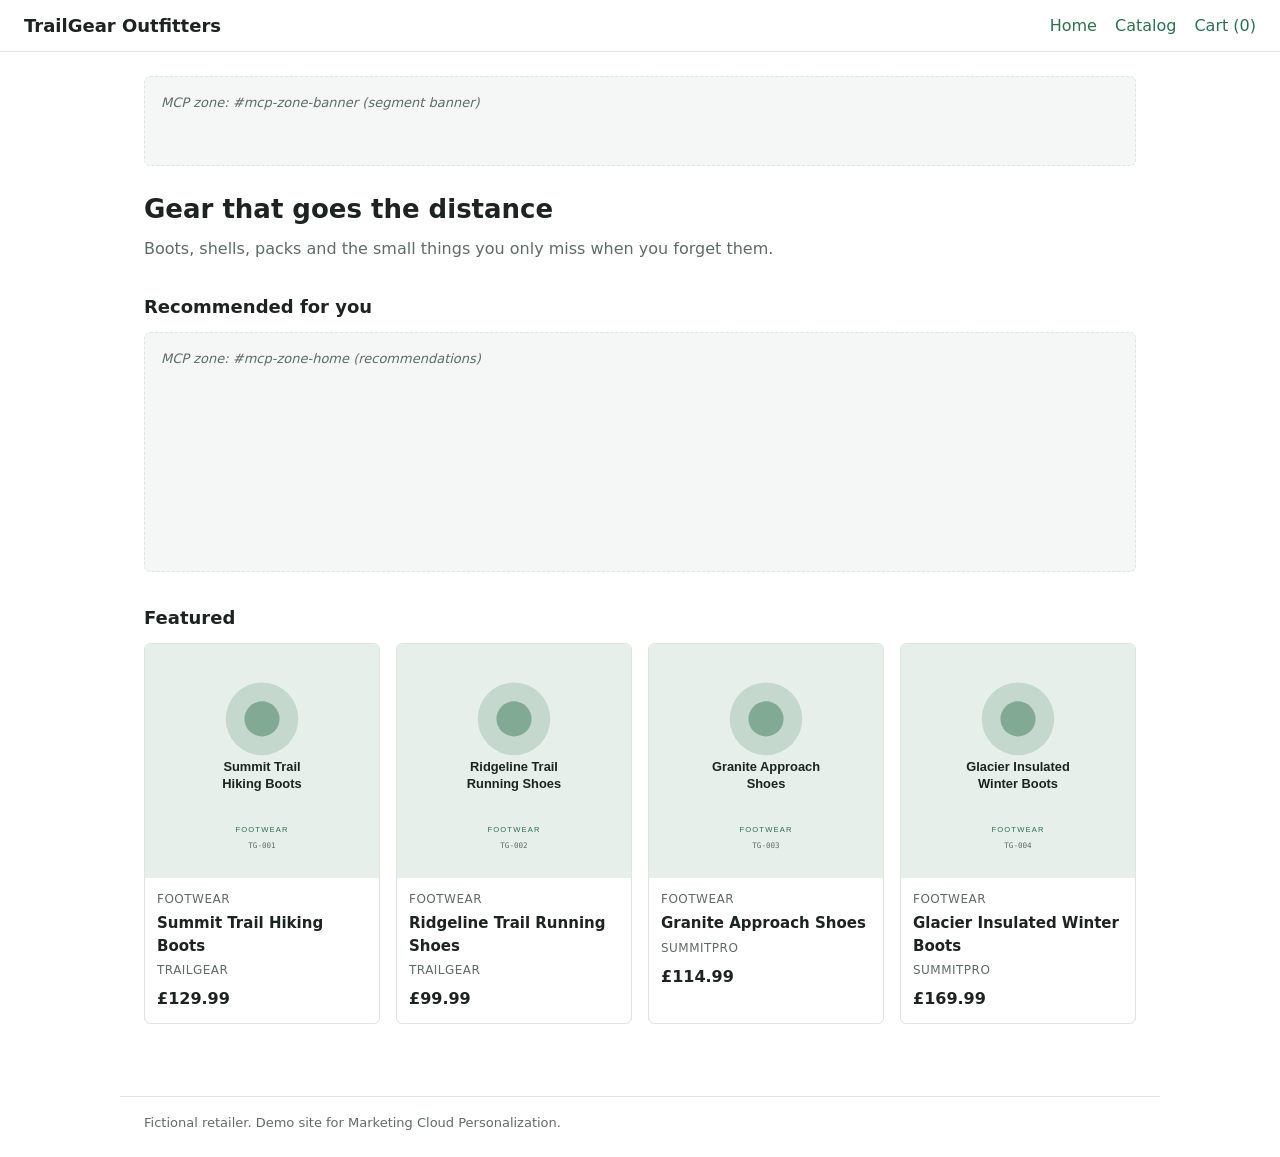
==== index.html @ 49e3cf43 "Restructure" ====
<!DOCTYPE html>
<html lang="en">
<head>
<meta charset="utf-8">
<meta name="viewport" content="width=device-width, initial-scale=1">
<title>TrailGear Outfitters</title>
<link rel="stylesheet" href="assets/css/style.css">
<!-- Data layer first. window.TG must exist before the beacon initialises
     (PLAN 1.2 / Appendix A). datalayer.js injects the beacon itself once
     window.TG is complete - do not add a beacon <script> tag here. -->
<script src="assets/js/datalayer.js" data-page-type="home"></script>
</head>
<body>

<header>
  <a class="brand" href="index.html">TrailGear Outfitters</a>
  <nav>
    <a href="index.html">Home</a>
    <a href="catalog.html">Catalog</a>
    <a href="cart.html">Cart (<span id="cart-count">0</span>)</a>
  </nav>
</header>

<main>
  <!-- Zone: segment-driven banner (PLAN 4.3). Empty until a campaign targets it. -->
  <div class="mcp-zone banner" id="mcp-zone-banner" data-zone-label="MCP zone: #mcp-zone-banner (segment banner)"></div>

  <h1>Gear that goes the distance</h1>
  <p class="lede">Boots, shells, packs and the small things you only miss when you forget them.</p>

  <!-- Zone: recommendations, e.g. Recently Viewed (PLAN 4.2). -->
  <h2>Recommended for you</h2>
  <div class="mcp-zone" id="mcp-zone-home" data-zone-label="MCP zone: #mcp-zone-home (recommendations)"></div>

  <!-- Static, not personalised. Kept separate from the zones above so the demo
       never confuses hard-coded content with MCP output. -->
  <h2>Featured</h2>
  <div class="grid" id="featured-grid"></div>
</main>

<footer>Fictional retailer. Demo site for Marketing Cloud Personalization.</footer>

<script src="assets/js/app.js"></script>
</body>
</html>
---- assets/css/style.css ----
/* TrailGear Outfitters - deliberately minimal. Visual design is out of scope
   (PLAN scope guardrail); this exists so the MCP zones are legible on screen. */

:root {
  --ink: #1c2321;
  --muted: #5f6b66;
  --line: #dfe4e1;
  --bg: #ffffff;
  --accent: #2f6f4f;
  --zone: #f4f7f5;
  --warn: #a33;
}

* { box-sizing: border-box; }

body {
  margin: 0;
  font: 16px/1.5 system-ui, -apple-system, "Segoe UI", Arial, sans-serif;
  color: var(--ink);
  background: var(--bg);
}

a { color: var(--accent); }

/* ------------------------------------------------------------------ chrome */

header {
  border-bottom: 1px solid var(--line);
  padding: 12px 24px;
  display: flex;
  align-items: center;
  gap: 24px;
}

.brand {
  font-weight: 700;
  font-size: 18px;
  text-decoration: none;
  color: var(--ink);
}

nav { display: flex; gap: 18px; margin-left: auto; }
nav a { text-decoration: none; }

main { max-width: 1040px; margin: 0 auto; padding: 24px; }

footer {
  max-width: 1040px;
  margin: 48px auto 24px;
  padding: 16px 24px 0;
  border-top: 1px solid var(--line);
  color: var(--muted);
  font-size: 13px;
}

h1 { font-size: 26px; margin: 0 0 8px; }
h2 { font-size: 18px; margin: 32px 0 12px; }
.lede { color: var(--muted); margin: 0 0 24px; }

/* ------------------------------------------------------------- MCP zones */

/* Present in the initial HTML and given a fixed min-height so the page does
   not jump when personalised content lands (PLAN 1.3). */
.mcp-zone {
  min-height: 240px;
  border: 1px dashed var(--line);
  border-radius: 6px;
  background: var(--zone);
  padding: 16px;
}

.mcp-zone.banner { min-height: 90px; margin-bottom: 24px; }

.mcp-zone:empty::after {
  content: attr(data-zone-label);
  display: block;
  color: var(--muted);
  font-size: 13px;
  font-style: italic;
}

/* ------------------------------------------------------------------- grid */

.grid {
  display: grid;
  grid-template-columns: repeat(auto-fill, minmax(210px, 1fr));
  gap: 16px;
}

.card {
  border: 1px solid var(--line);
  border-radius: 6px;
  overflow: hidden;
  text-decoration: none;
  color: inherit;
  display: block;
  background: var(--bg);
}

.card:hover { border-color: var(--accent); }
.card-img { width: 100%; aspect-ratio: 1; object-fit: cover; display: block; }
.card-body { padding: 12px; }
.card-cat, .card-brand, .cart-sku, .detail-sku {
  margin: 0;
  font-size: 12px;
  color: var(--muted);
  text-transform: uppercase;
  letter-spacing: .04em;
}
.card-name { margin: 4px 0; font-size: 15px; }
.card-price, .detail-price { margin: 8px 0 0; font-weight: 700; }
.detail-price { font-size: 22px; }
.badge-oos { margin: 8px 0 0; font-size: 12px; color: var(--warn); font-weight: 700; }

.cat-filters { display: flex; gap: 12px; flex-wrap: wrap; margin-bottom: 20px; }
.cat-filter { font-size: 14px; }
.cat-filter.active { font-weight: 700; text-decoration: none; color: var(--ink); }

/* ---------------------------------------------------------------- product */

#product-detail {
  display: grid;
  grid-template-columns: minmax(0, 320px) minmax(0, 1fr);
  gap: 32px;
  align-items: start;
}

.detail-img { width: 100%; border: 1px solid var(--line); border-radius: 6px; }
.detail-name { margin: 4px 0 8px; }
.detail-desc { color: var(--muted); }
.detail-stock { font-size: 14px; }

button {
  font: inherit;
  padding: 10px 20px;
  border: 0;
  border-radius: 4px;
  background: var(--accent);
  color: #fff;
  cursor: pointer;
}
button:disabled { background: var(--muted); cursor: not-allowed; }

.link-btn {
  background: none;
  color: var(--muted);
  padding: 4px 0;
  text-decoration: underline;
  font-size: 13px;
}

/* ------------------------------------------------------------ cart / order */

.cart-row, .order-row {
  display: flex;
  align-items: center;
  gap: 16px;
  padding: 12px 0;
  border-bottom: 1px solid var(--line);
}

.cart-img { width: 72px; height: 72px; border-radius: 4px; }
.cart-info { flex: 1; }
.cart-name { display: block; font-weight: 600; }
.cart-price { margin: 4px 0 0; }
.cart-controls { display: flex; flex-direction: column; align-items: flex-end; gap: 4px; }
.cart-qty { width: 64px; padding: 6px; border: 1px solid var(--line); border-radius: 4px; }

#cart-summary, .order-total {
  display: flex;
  justify-content: space-between;
  padding: 16px 0;
  font-weight: 700;
  font-size: 18px;
}
.order-row { justify-content: space-between; }
.order-total { border-bottom: 0; }
.order-id { font-family: ui-monospace, Consolas, monospace; color: var(--muted); }

.empty { color: var(--muted); padding: 24px 0; }
.actions { margin-top: 20px; display: flex; gap: 16px; align-items: center; }

@media (max-width: 720px) {
  #product-detail { grid-template-columns: 1fr; }
}
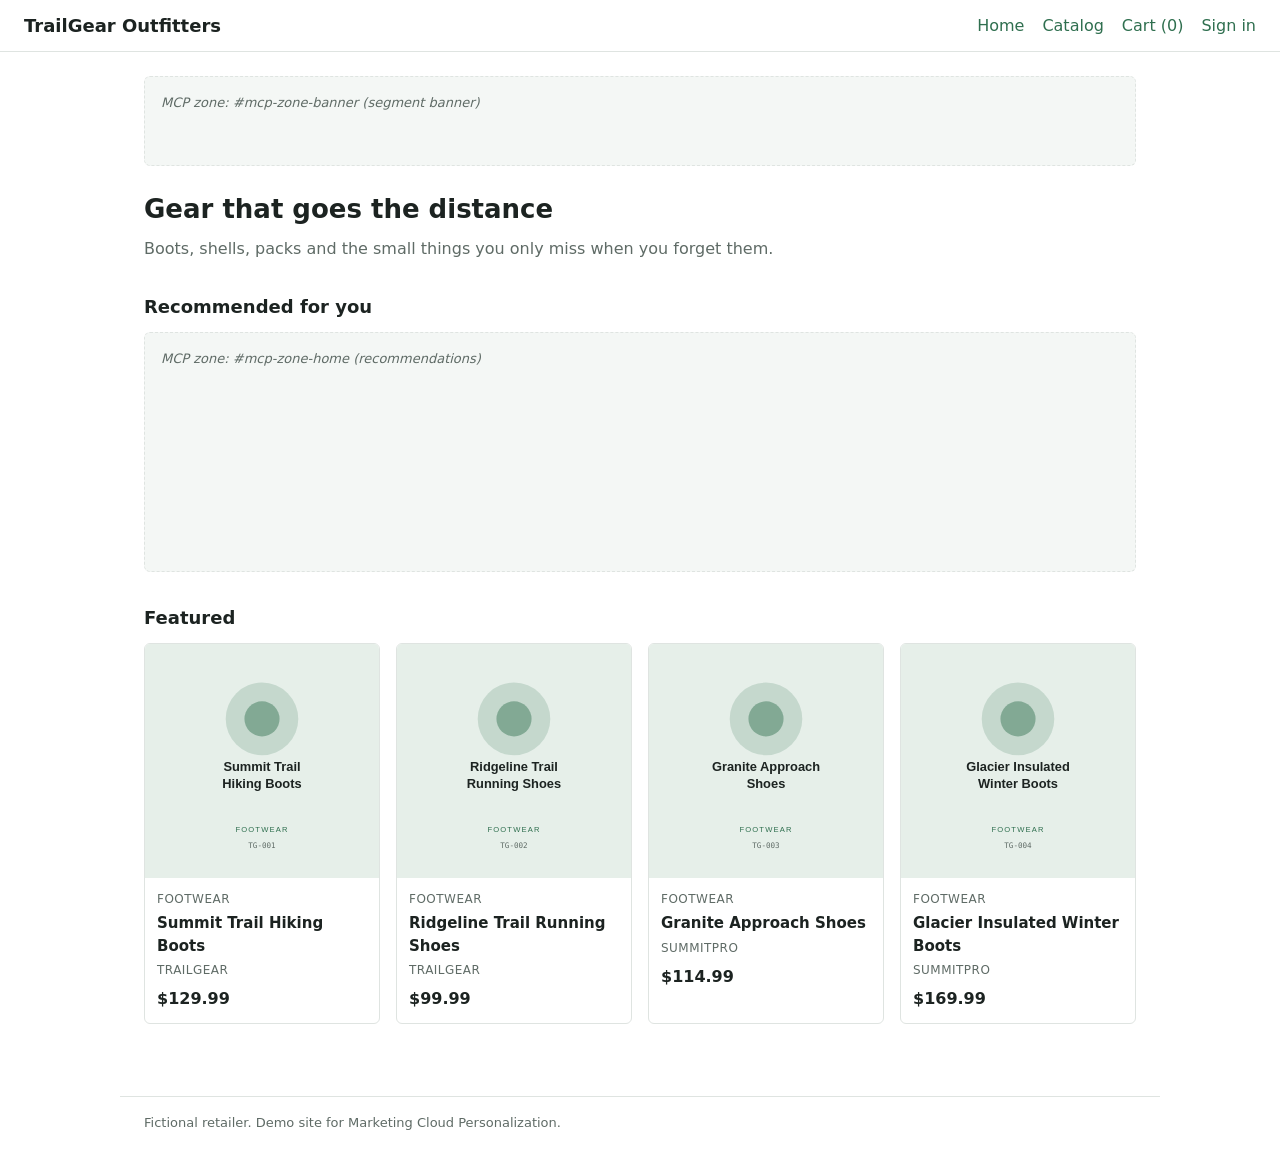
==== commit 16c73522: "Login feature" ====
--- a/index.html
+++ b/index.html
@@ -18,6 +18,7 @@
     <a href="index.html">Home</a>
     <a href="catalog.html">Catalog</a>
     <a href="cart.html">Cart (<span id="cart-count">0</span>)</a>
+    <a href="signin.html" id="nav-user">Sign in</a>
   </nav>
 </header>
 
--- a/assets/css/style.css
+++ b/assets/css/style.css
@@ -178,7 +178,27 @@
 .order-id { font-family: ui-monospace, Consolas, monospace; color: var(--muted); }
 
 .empty { color: var(--muted); padding: 24px 0; }
+
+.load-error {
+  border: 1px solid var(--warn);
+  border-left-width: 4px;
+  border-radius: 4px;
+  padding: 16px 20px;
+  color: var(--ink);
+  grid-column: 1 / -1;
+}
+.load-error strong { color: var(--warn); }
+.load-error p { margin: 6px 0 0; }
 .actions { margin-top: 20px; display: flex; gap: 16px; align-items: center; }
+
+/* ---------------------------------------------------------------- sign in */
+
+.signin-form { display: flex; flex-direction: column; gap: 8px; max-width: 360px; }
+.signin-form label { font-size: 14px; font-weight: 600; }
+.signin-form input { font: inherit; padding: 8px; border: 1px solid var(--line); border-radius: 4px; }
+.signin-form button { align-self: flex-start; }
+.signin-form[hidden] { display: none; } /* display:flex above would override [hidden] */
+.signin-status p { margin: 0 0 12px; }
 
 @media (max-width: 720px) {
   #product-detail { grid-template-columns: 1fr; }
